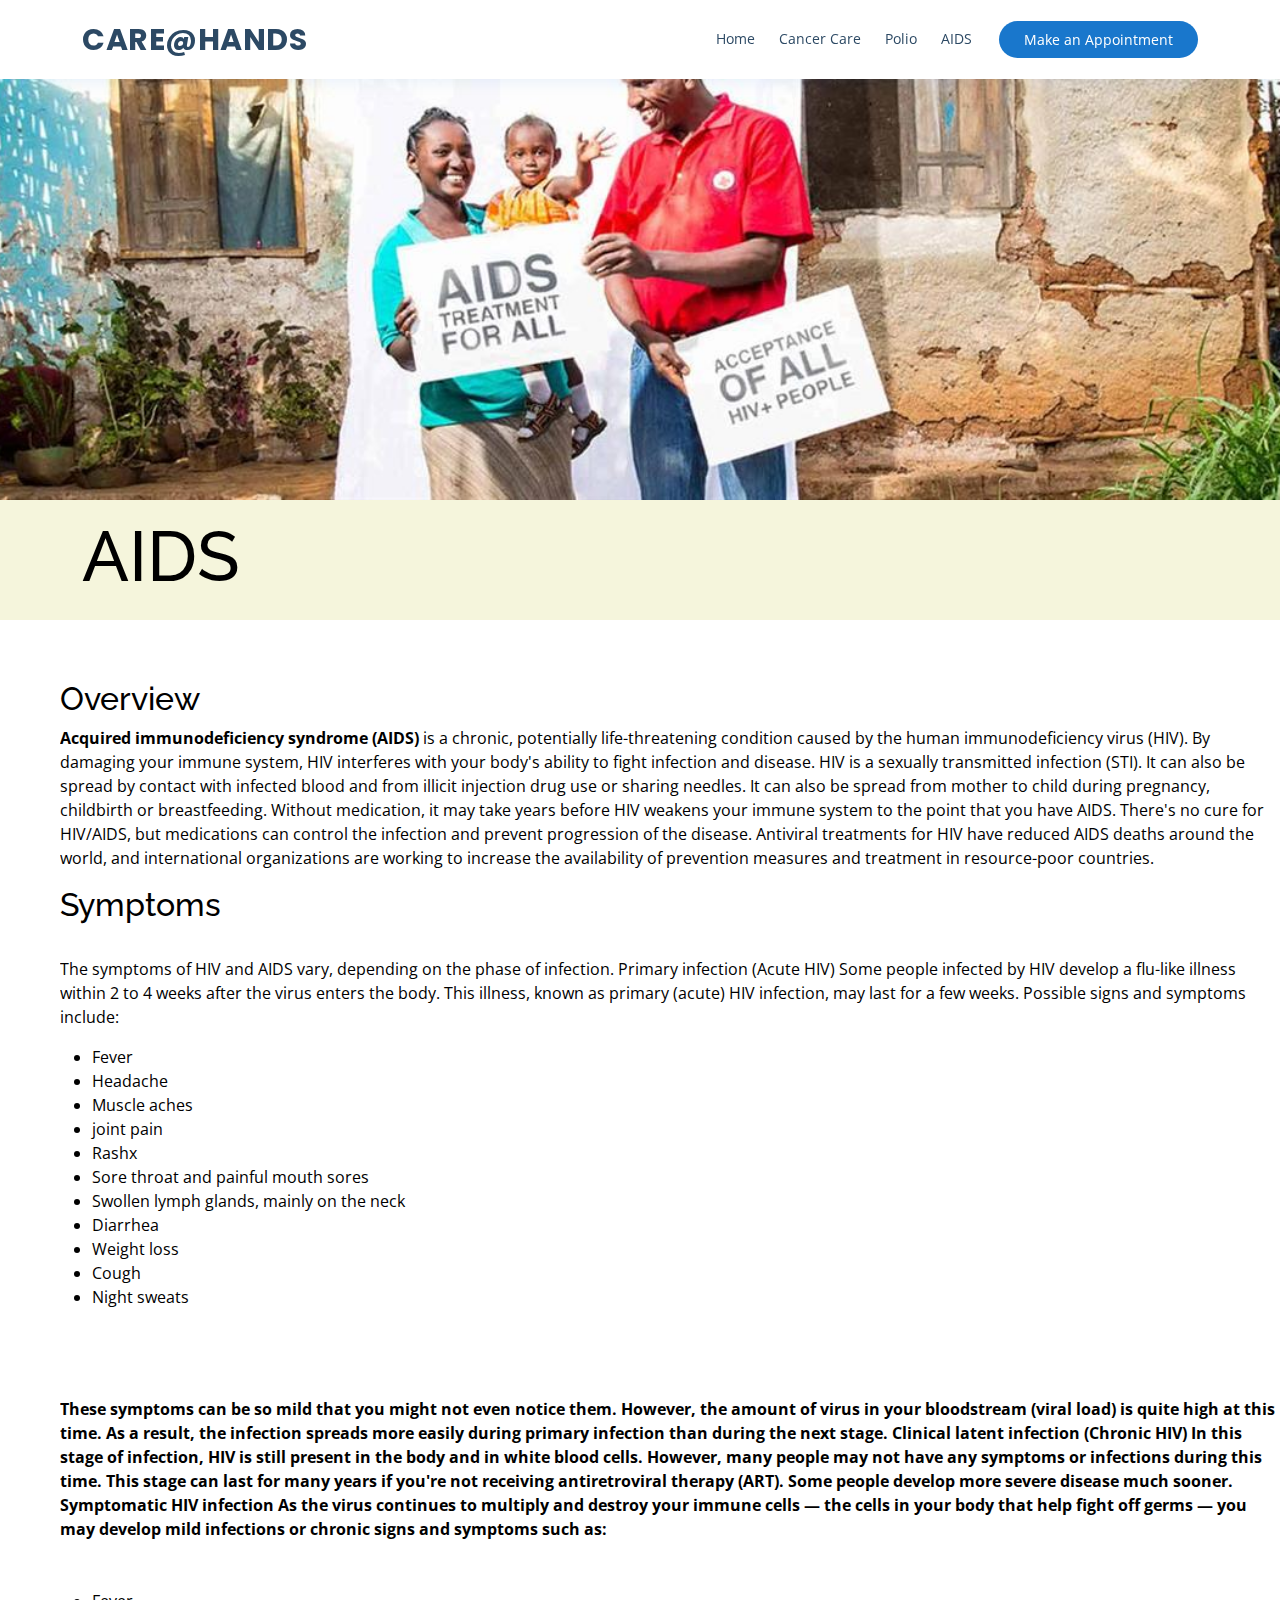
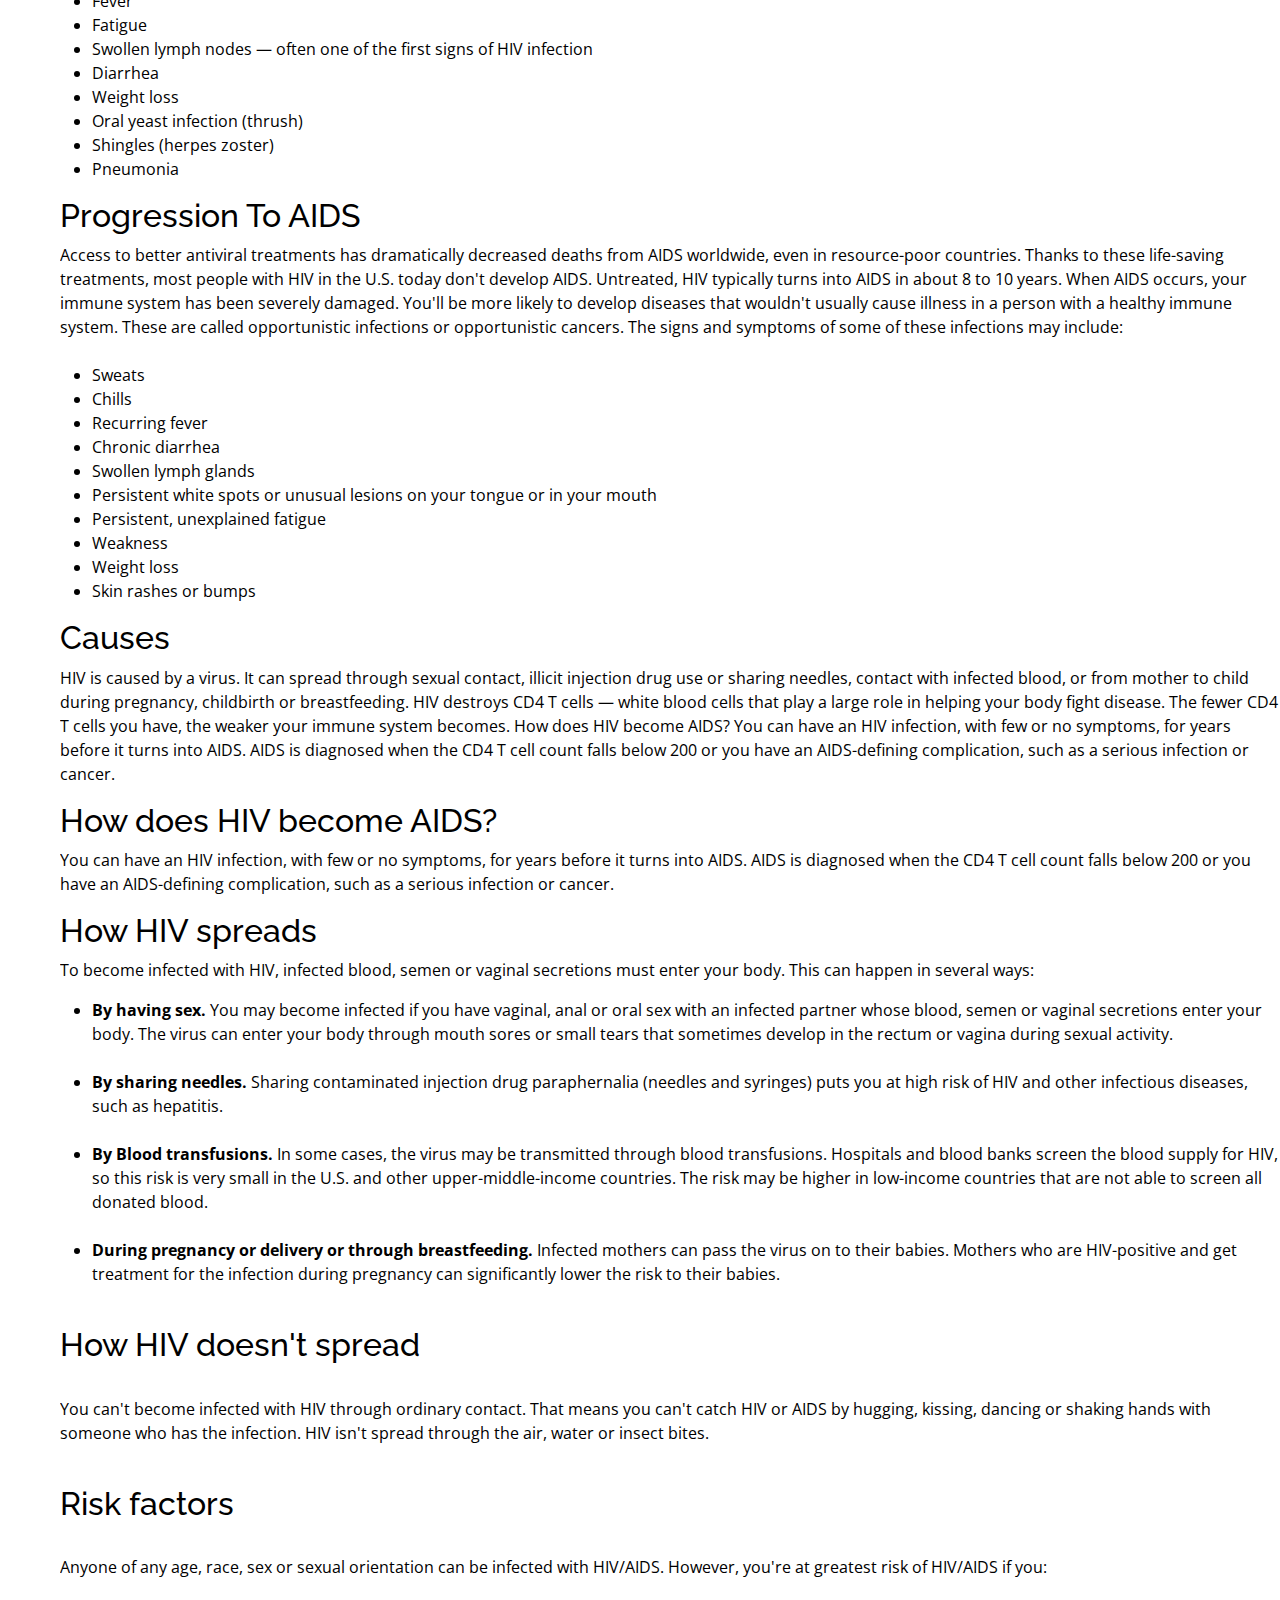
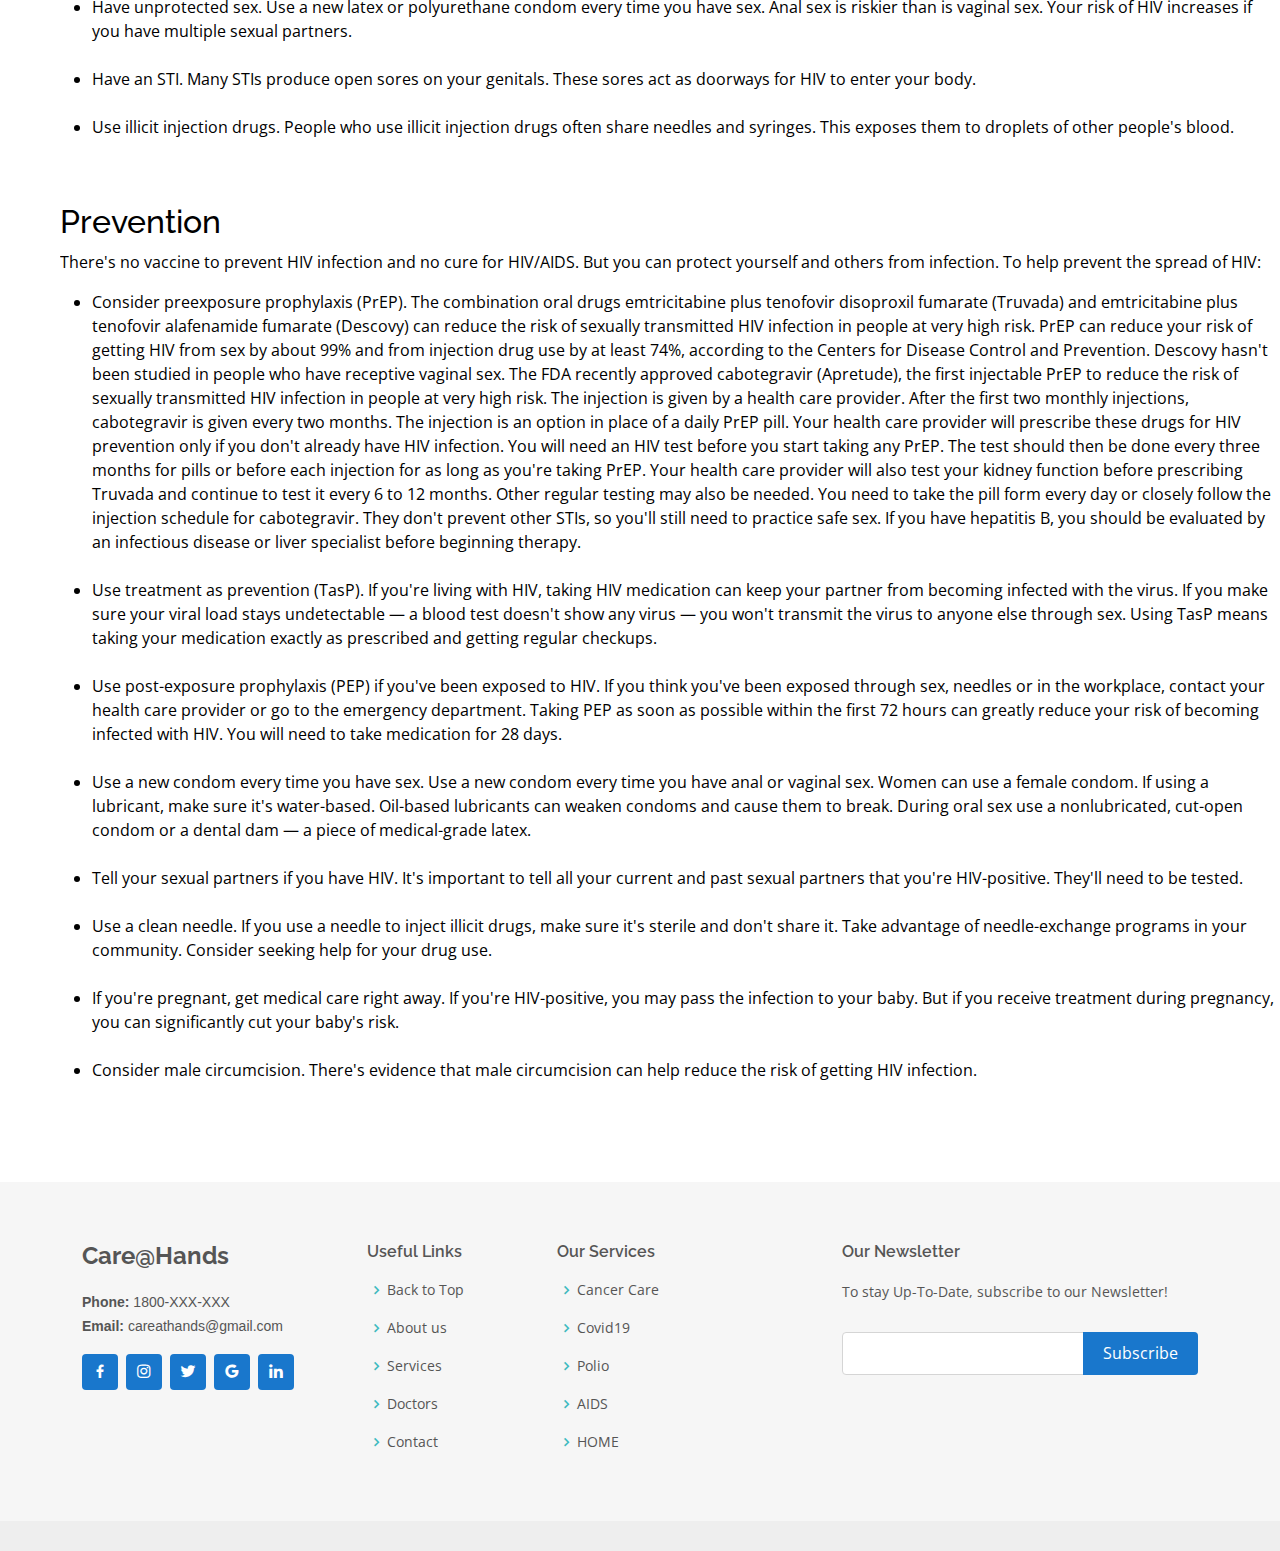
==== aids.html @ 5144d8f8 "My Project" ====
<!DOCTYPE html>
<html lang="en">

<head>
  <meta charset="utf-8">
  <meta content="width=device-width, initial-scale=1.0" name="viewport">

  <title>AIDS-Care@Hands</title>
  

  
  <link href="https://fonts.googleapis.com/css?family=Open+Sans:300,300i,400,400i,600,600i,700,700i|Raleway:300,300i,400,400i,500,500i,600,600i,700,700i|Poppins:300,300i,400,400i,500,500i,600,600i,700,700i" rel="stylesheet">


  <link href="vendor/animate.css/animate.min.css" rel="stylesheet">
  <link href="vendor/bootstrap/css/bootstrap.min.css" rel="stylesheet">
  <link href="vendor/bootstrap-icons/bootstrap-icons.css" rel="stylesheet">
  <link href="vendor/boxicons/css/boxicons.min.css" rel="stylesheet">
  <link href="vendor/fontawesome-free/css/all.min.css" rel="stylesheet">
  <link href="vendor/glightbox/css/glightbox.min.css" rel="stylesheet">
  <link href="vendor/remixicon/remixicon.css" rel="stylesheet">
  


  <link href="./css/aids.css" rel="stylesheet">
</head>

<body>
    <header id="header" class="fixed-top">
        <div class="container d-flex align-items-center">
    
          <h1 class="logo me-auto"><a href="index.html">CARE@HANDS</a></h1>
        
          <nav id="navbar" class="navbar order-last order-lg-0">
            <ul>
              <li><a class="nav-link scrollto active" href="./index.html">Home</a></li>
              <li><a class="nav-link scrollto" href="./cancer.html">Cancer Care</a></li>
              <li><a class="nav-link scrollto" href="./polio.html">Polio</a></li>       
              <li><a class="nav-link scrollto" href="./aids.html">AIDS</a></li>
            </ul>
            <i class="bi bi-list mobile-nav-toggle"></i>
          </nav>
    
          <a href="./appointment.html" class="appointment-btn scrollto"><span class="d-none d-md-inline">Make an</span> Appointment</a>
    
        </div>
      </header>
      <section id="home" class="d-flex align-items-center">
    <div class="container">
     
    </div>
  </section>

  <section id="why" class="d-flex align-items-center">
    <div class="container">
     <h3 style="font-size:70px; text-align: left;color: black;">AIDS</h3>
    </div>
  </section>
   
        
        <section id="mainpage">
            <div class="row">
            <h2>Overview</h2>
            <br>
            <p> 
                <strong>Acquired immunodeficiency syndrome (AIDS)</strong> is a chronic, potentially life-threatening condition caused by the human immunodeficiency virus (HIV). By damaging your immune system, HIV interferes with your body's ability to fight infection and disease.
                HIV is a sexually transmitted infection (STI). It can also be spread by contact with infected blood and from illicit injection drug use or sharing needles. It can also be spread from mother to child during pregnancy, childbirth or breastfeeding. Without medication, it may take years before HIV weakens your immune system to the point that you have AIDS.
                There's no cure for HIV/AIDS, but medications can control the infection and prevent progression of the disease. Antiviral treatments for HIV have reduced AIDS deaths around the world, and international organizations are working to increase the availability of prevention measures and treatment in resource-poor countries.</p>
            
            </div>

            
            <h2>Symptoms</h2>
            <br>
            </div>
            </div>
            </div>
            <p>The symptoms of HIV and AIDS vary, depending on the phase of infection.

                Primary infection (Acute HIV)
                Some people infected by HIV develop a flu-like illness within 2 to 4 weeks after the virus enters the body. This illness, known as primary (acute) HIV infection, may last for a few weeks.
                
                Possible signs and symptoms include:
                
                <ul>
                    <li>Fever</li> 
                    <li>Headache</li>
                    <li>Muscle aches</li> 
                    <li>joint pain</li> 
                    <li>Rashx</li>
                    <li>Sore throat and painful mouth sores</li>
                    <li>Swollen lymph glands, mainly on the neck</li>
                    <li>Diarrhea</li>
                    <li>Weight loss</li>
                    <li>Cough</li>
                    <li>Night sweats</li>
                </ul>  
                <br>
            <br>
            <br>
                <strong>These symptoms can be so mild that you might not even notice them. However, the amount of virus in your bloodstream (viral load) is quite high at this time. As a result, the infection spreads more easily during primary infection than during the next stage.
                
                Clinical latent infection (Chronic HIV)
                In this stage of infection, HIV is still present in the body and in white blood cells. However, many people may not have any symptoms or infections during this time.
                
                This stage can last for many years if you're not receiving antiretroviral therapy (ART). Some people develop more severe disease much sooner.
                
                Symptomatic HIV infection
                As the virus continues to multiply and destroy your immune cells — the cells in your body that help fight off germs — you may develop mild infections or chronic signs and symptoms such as:
            </strong>
            <br>
            <br>
            <br>
            <ul>
                <li>Fever</li>
                <li>Fatigue</li>
                <li>Swollen lymph nodes — often one of the first signs of HIV infection</li>
                <li>Diarrhea</li>
                <li>Weight loss</li>
                <li>Oral yeast infection (thrush)</li>
                <li>Shingles (herpes zoster)</li>
                <li>Pneumonia</li>
            </ul>

            <h2>Progression To AIDS</h2>

                Access to better antiviral treatments has dramatically decreased deaths from AIDS worldwide, even in resource-poor countries. Thanks to these life-saving treatments, most people with HIV in the U.S. today don't develop AIDS. Untreated, HIV typically turns into AIDS in about 8 to 10 years.
                
                When AIDS occurs, your immune system has been severely damaged. You'll be more likely to develop diseases that wouldn't usually cause illness in a person with a healthy immune system. These are called opportunistic infections or opportunistic cancers.
                
                The signs and symptoms of some of these infections may include:
                <br>
                <br>
                <ul>
                <li>Sweats</li>
                <li>Chills</li>
                <li>Recurring fever</li>
                <li>Chronic diarrhea</li>
                <li>Swollen lymph glands</li>
                <li>Persistent white spots or unusual lesions on your tongue or in your mouth</li>
                <li>Persistent, unexplained fatigue</li>
                <li>Weakness</li>
                <li>Weight loss</li>
               <li>Skin rashes or bumps</li>
            </ul>

               </p>
          
            
           
            <h2>Causes</h2>
            
           
            <p>
                HIV is caused by a virus. It can spread through sexual contact, illicit injection drug use or sharing needles, contact with infected blood, or from mother to child during pregnancy, childbirth or breastfeeding.
                HIV destroys CD4 T cells — white blood cells that play a large role in helping your body fight disease. The fewer CD4 T cells you have, the weaker your immune system becomes.
                  How does HIV become AIDS?
                  You can have an HIV infection, with few or no symptoms, for years before it turns into AIDS. AIDS is diagnosed when the CD4 T cell count falls below 200 or you have an AIDS-defining complication, such as a serious infection or cancer.
            </p>

            <h2>How does HIV become AIDS?</h2>

            <p>You can have an HIV infection, with few or no symptoms, for years before it turns into AIDS. AIDS is diagnosed when the CD4 T cell count falls below 200 or you have an AIDS-defining complication, such as a serious infection or cancer.</p>
            
            <h2>How HIV spreads</h2>
            <p>
                To become infected with HIV, infected blood, semen or vaginal secretions must enter your body. This can happen in several ways:
                <ul> 
                
                <li><strong> By having sex.</strong> You may become infected if you have vaginal, anal or oral sex with an infected partner whose blood, semen or vaginal secretions enter your body. The virus can enter your body through mouth sores or small tears that sometimes develop in the rectum or vagina during sexual activity.</li>
                 <br><li><strong>By sharing needles.</strong> Sharing contaminated injection drug paraphernalia (needles and syringes) puts you at high risk of HIV and other infectious diseases, such as hepatitis.</li>
                 <br><li> <strong>By Blood transfusions.</strong> In some cases, the virus may be transmitted through blood transfusions. Hospitals and blood banks screen the blood supply for HIV, so this risk is very small in the U.S. and other upper-middle-income countries. The risk may be higher in low-income countries that are not able to screen all donated blood.</li>
                 <br><li><strong>During pregnancy or delivery or through breastfeeding.</strong> Infected mothers can pass the virus on to their babies. Mothers who are HIV-positive and get treatment for the infection during pregnancy can significantly lower the risk to their babies.</li>
            
                </ul>
                </p>
<br>
                <h2>How HIV doesn't spread</h2>
    <br>
                <p>
                    You can't become infected with HIV through ordinary contact. That means you can't catch HIV or AIDS by hugging, kissing, dancing or shaking hands with someone who has the infection.
                    HIV isn't spread through the air, water or insect bites.
                </p>

<br>
                <h2>Risk factors</h2>
<br>
                <p>  Anyone of any age, race, sex or sexual orientation can be infected with HIV/AIDS. However, you're at greatest risk of HIV/AIDS if you:
                   <ul>
                   
                    <li>Have unprotected sex. Use a new latex or polyurethane condom every time you have sex. Anal sex is riskier than is vaginal sex. Your risk of HIV increases if you have multiple sexual partners.</li>
                   <br>
                    <li>Have an STI. Many STIs produce open sores on your genitals. These sores act as doorways for HIV to enter your body.</li>
                   <br>
                    <li>Use illicit injection drugs. People who use illicit injection drugs often share needles and syringes. This exposes them to droplets of other people's blood.
                    </li>
                    </p>
                </ul>
        
    <br><br>
    
    
    <h2>Prevention</h2>
    <p>
        There's no vaccine to prevent HIV infection and no cure for HIV/AIDS. But you can protect yourself and others from infection.

        To help prevent the spread of HIV:
<ul>
       <li>Consider preexposure prophylaxis (PrEP). The combination oral drugs emtricitabine plus tenofovir disoproxil fumarate (Truvada) and emtricitabine plus tenofovir alafenamide fumarate (Descovy) can reduce the risk of sexually transmitted HIV infection in people at very high risk. PrEP can reduce your risk of getting HIV from sex by about 99% and from injection drug use by at least 74%, according to the Centers for Disease Control and Prevention. Descovy hasn't been studied in people who have receptive vaginal sex.

The FDA recently approved cabotegravir (Apretude), the first injectable PrEP to reduce the risk of sexually transmitted HIV infection in people at very high risk. The injection is given by a health care provider. After the first two monthly injections, cabotegravir is given every two months. The injection is an option in place of a daily PrEP pill.

Your health care provider will prescribe these drugs for HIV prevention only if you don't already have HIV infection. You will need an HIV test before you start taking any PrEP. The test should then be done every three months for pills or before each injection for as long as you're taking PrEP. Your health care provider will also test your kidney function before prescribing Truvada and continue to test it every 6 to 12 months. Other regular testing may also be needed.

You need to take the pill form every day or closely follow the injection schedule for cabotegravir. They don't prevent other STIs, so you'll still need to practice safe sex. If you have hepatitis B, you should be evaluated by an infectious disease or liver specialist before beginning therapy.</li>

<br>
<li>Use treatment as prevention (TasP). If you're living with HIV, taking HIV medication can keep your partner from becoming infected with the virus. If you make sure your viral load stays undetectable — a blood test doesn't show any virus — you won't transmit the virus to anyone else through sex. Using TasP means taking your medication exactly as prescribed and getting regular checkups.</li>
<br>
<li>Use post-exposure prophylaxis (PEP) if you've been exposed to HIV. If you think you've been exposed through sex, needles or in the workplace, contact your health care provider or go to the emergency department. Taking PEP as soon as possible within the first 72 hours can greatly reduce your risk of becoming infected with HIV. You will need to take medication for 28 days.</li>
<br>
<li>Use a new condom every time you have sex. Use a new condom every time you have anal or vaginal sex. Women can use a female condom. If using a lubricant, make sure it's water-based. Oil-based lubricants can weaken condoms and cause them to break. During oral sex use a nonlubricated, cut-open condom or a dental dam — a piece of medical-grade latex.</li>
<br>
<li>Tell your sexual partners if you have HIV. It's important to tell all your current and past sexual partners that you're HIV-positive. They'll need to be tested.</li>
<br>
<li>Use a clean needle. If you use a needle to inject illicit drugs, make sure it's sterile and don't share it. Take advantage of needle-exchange programs in your community. Consider seeking help for your drug use.</li>
<br>
<li>If you're pregnant, get medical care right away. If you're HIV-positive, you may pass the infection to your baby. But if you receive treatment during pregnancy, you can significantly cut your baby's risk.</li>
<br>
<li>Consider male circumcision. There's evidence that male circumcision can help reduce the risk of getting HIV infection.</li>
<br>    


</ul></p>
        
        
        
        
        
        
        
        
        
        
        
        
        </div>
            </div>
           
            </section>
 </section>

 

 <footer id="footer">
    <div class="footer-top">
      <div class="container">
        <div class="row">

          <div class="col-lg-3 col-md-6">
            <div class="footer-info">
              <h3>Care@Hands</h3>
              <p>
                <strong>Phone:</strong> 1800-XXX-XXX<br>
                <strong>Email:</strong> careathands@gmail.com<br>
              </p>
              <div class="social-links mt-3">
                <a href="https://www.facebook.com" class="facebook"><i class="bx bxl-facebook"></i></a>
                <a href="https://www.instagram.com" class="instagram"><i class="bx bxl-instagram"></i></a>
                <a href="https://www.twitter.com" class="twitter"><i class="bx bxl-twitter"></i></a>
                <a href="https://www.google.com" class="google-plus"><i class="bx bxl-google"></i></a>  
                <a href="https://www.linkedin.com" class="linkedin"><i class="bx bxl-linkedin"></i></a>
              </div>
            </div>
          </div>

          <div class="col-lg-2 col-md-6 footer-links">
            <h4>Useful Links</h4>
            <ul>
              <li><i class="bx bx-chevron-right"></i> <a href="#">Back to Top</a></li>
              <li><i class="bx bx-chevron-right"></i> <a href="./index.html">About us</a></li>
              <li><i class="bx bx-chevron-right"></i> <a href="./index.html">Services</a></li>
              <li><i class="bx bx-chevron-right"></i> <a href="./index.html">Doctors</a></li>
              <li><i class="bx bx-chevron-right"></i> <a href="./index.html">Contact</a></li>
            </ul>
          </div>

          <div class="col-lg-3 col-md-6 footer-links">
            <h4>Our Services</h4>
            <ul>
                <li><i class="bx bx-chevron-right"></i> <a href="./cancer.html">Cancer Care</a></li>
                <li><i class="bx bx-chevron-right"></i> <a href="https://www.cdc.gov/coronavirus/2019-ncov/symptoms-testing/symptoms.html">Covid19</a></li>
                <li><i class="bx bx-chevron-right"></i> <a href="./polio.html">Polio</a></li>
                <li><i class="bx bx-chevron-right"></i> <a href="./aids.html">AIDS</a></li>
                <li><i class="bx bx-chevron-right"></i> <a href="./index.html">HOME</a></li>
            </ul>
          </div>

          <div class="col-lg-4 col-md-6 footer-newsletter">
            <h4>Our Newsletter</h4>
            <p>To stay Up-To-Date, subscribe to our Newsletter! </p>
            <form action="" method="post">
              <input type="email" name="email"><input type="submit" value="Subscribe">
            </form>

          </div>

        </div>
      </div>
    </div>


  </footer>

  <div id="preloader"></div>
  <a href="#" class="back-to-top d-flex align-items-center justify-content-center"><i class="bi bi-arrow-up-short"></i></a>

 
  <script src="vendor/bootstrap/js/bootstrap.bundle.min.js"></script>
  <script src="vendor/glightbox/js/glightbox.min.js"></script>
  <script src="vendor/php-email-form/validate.js"></script>
  <script src="vendor/purecounter/purecounter.js"></script>


 
  <script src="js/main.js"></script>

</body>

</html>
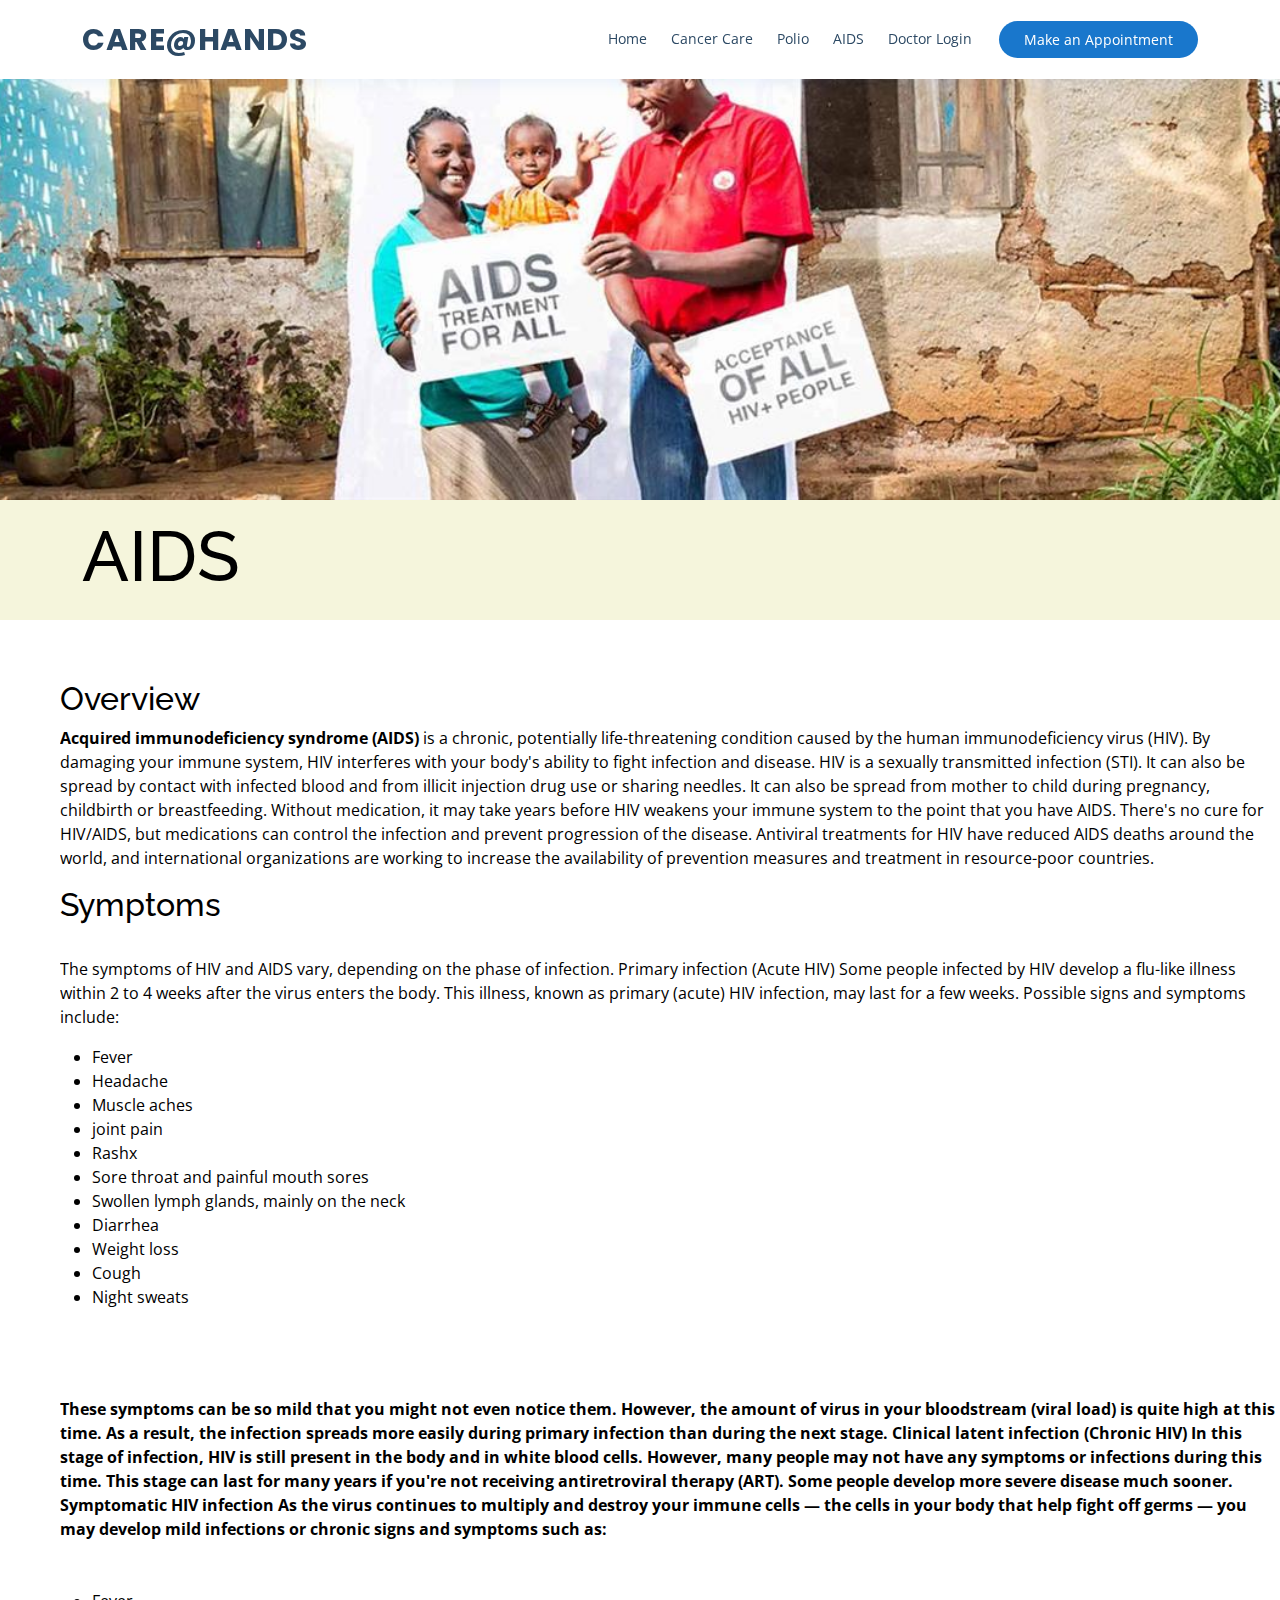
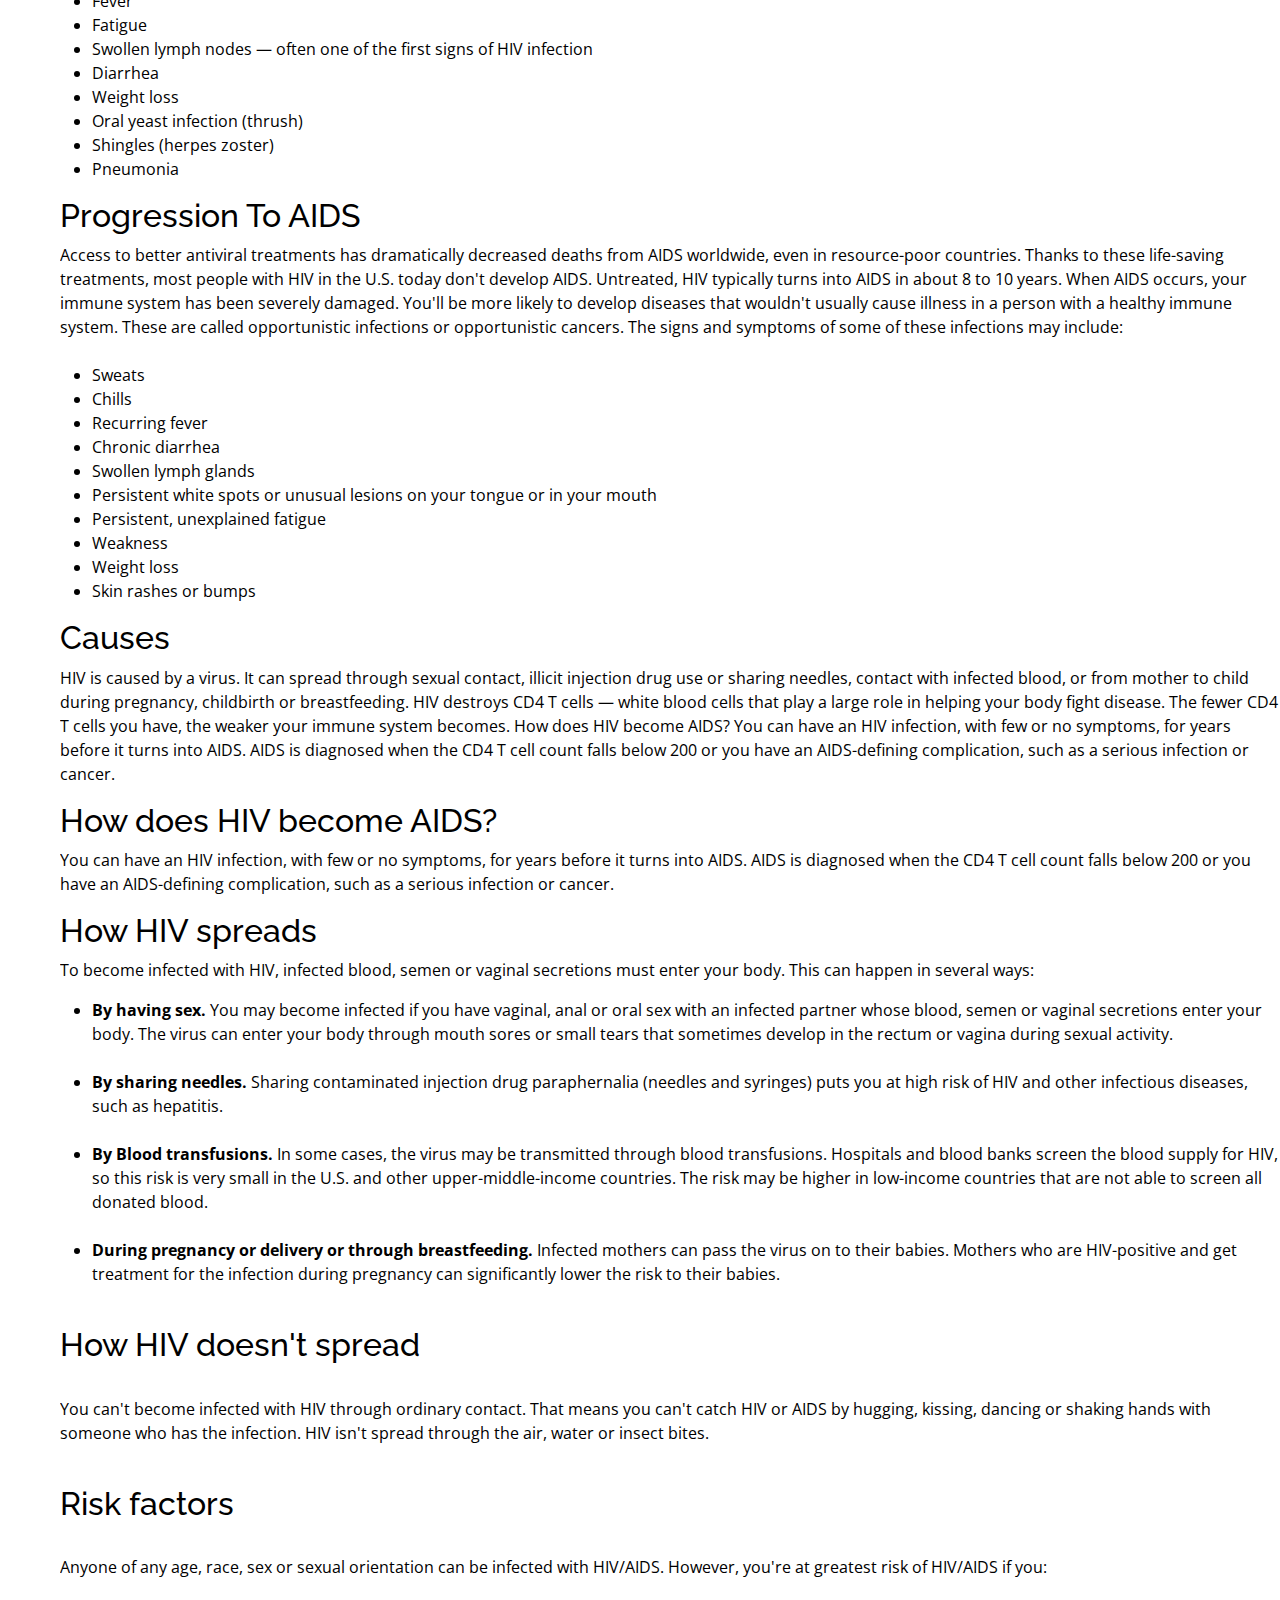
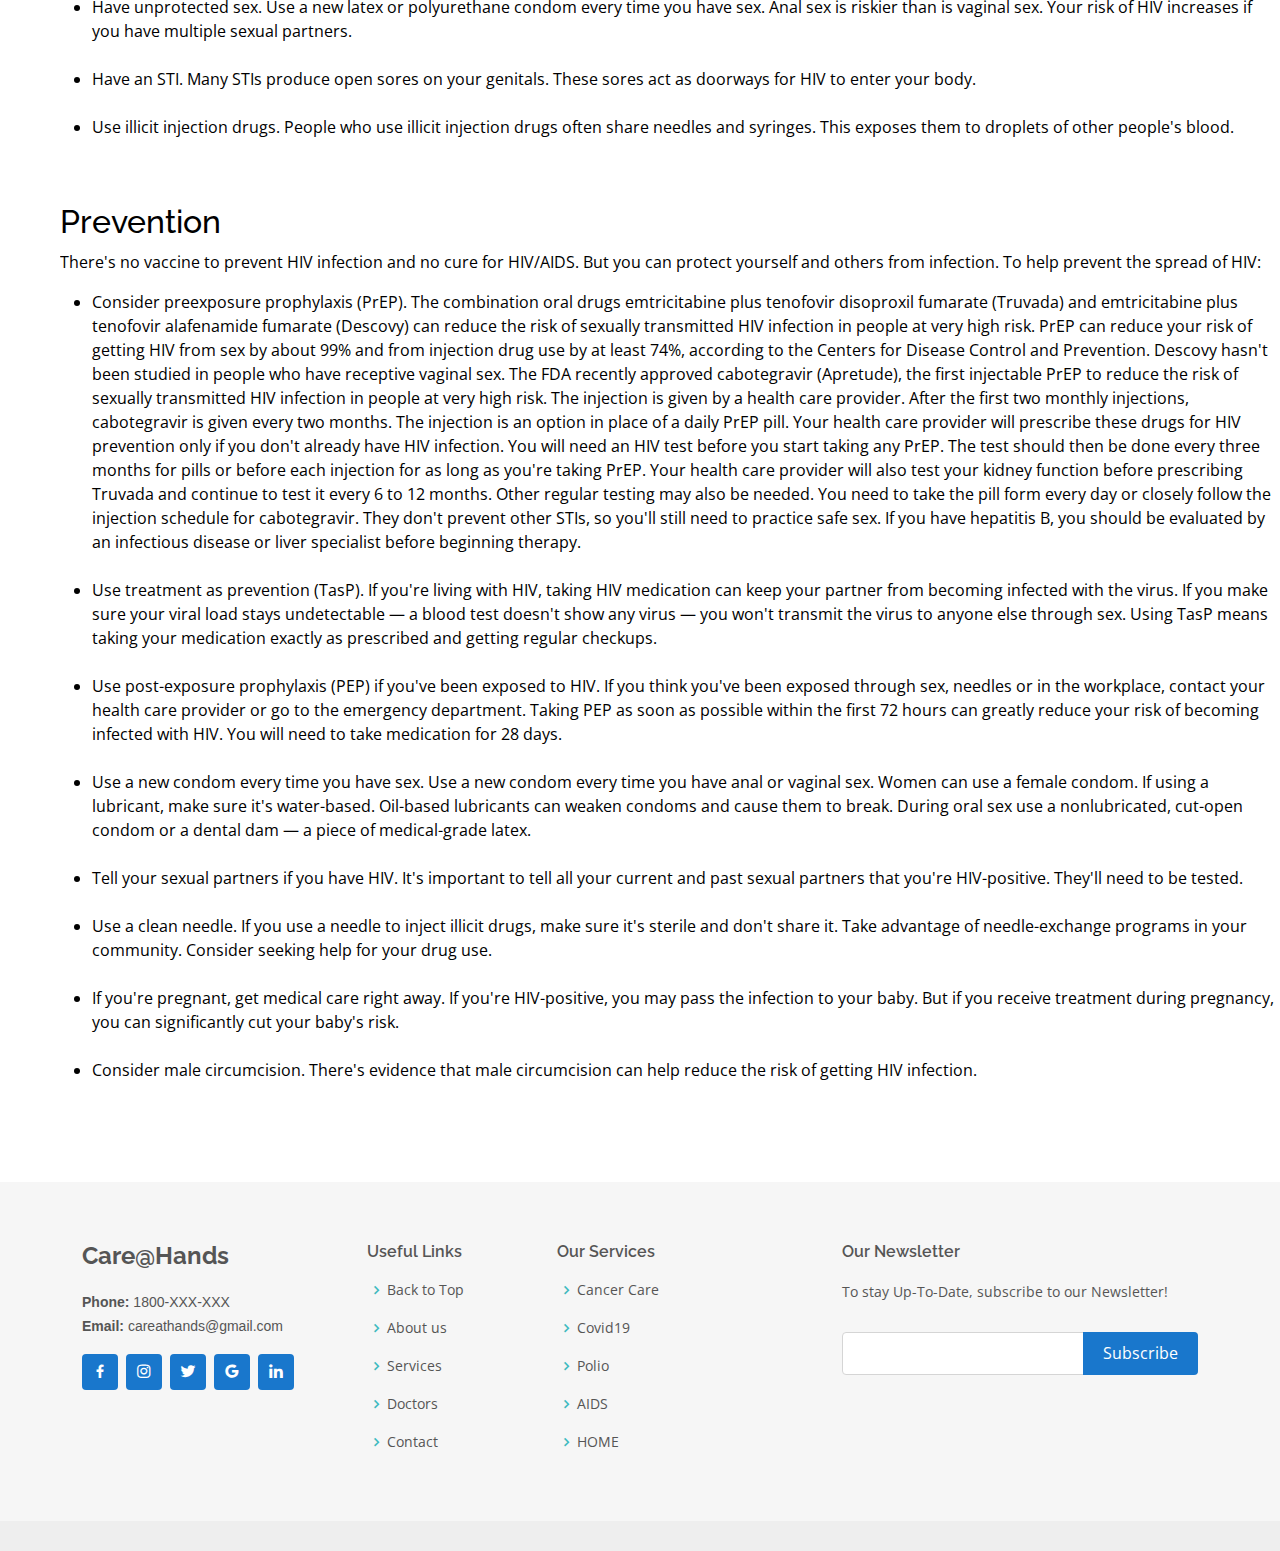
==== commit 5c82b9c0: "Update" ====
--- a/aids.html
+++ b/aids.html
@@ -37,6 +37,7 @@
               <li><a class="nav-link scrollto" href="./cancer.html">Cancer Care</a></li>
               <li><a class="nav-link scrollto" href="./polio.html">Polio</a></li>       
               <li><a class="nav-link scrollto" href="./aids.html">AIDS</a></li>
+              <li><a  href="./loginpage.html">Doctor Login</a></li>
             </ul>
             <i class="bi bi-list mobile-nav-toggle"></i>
           </nav>
